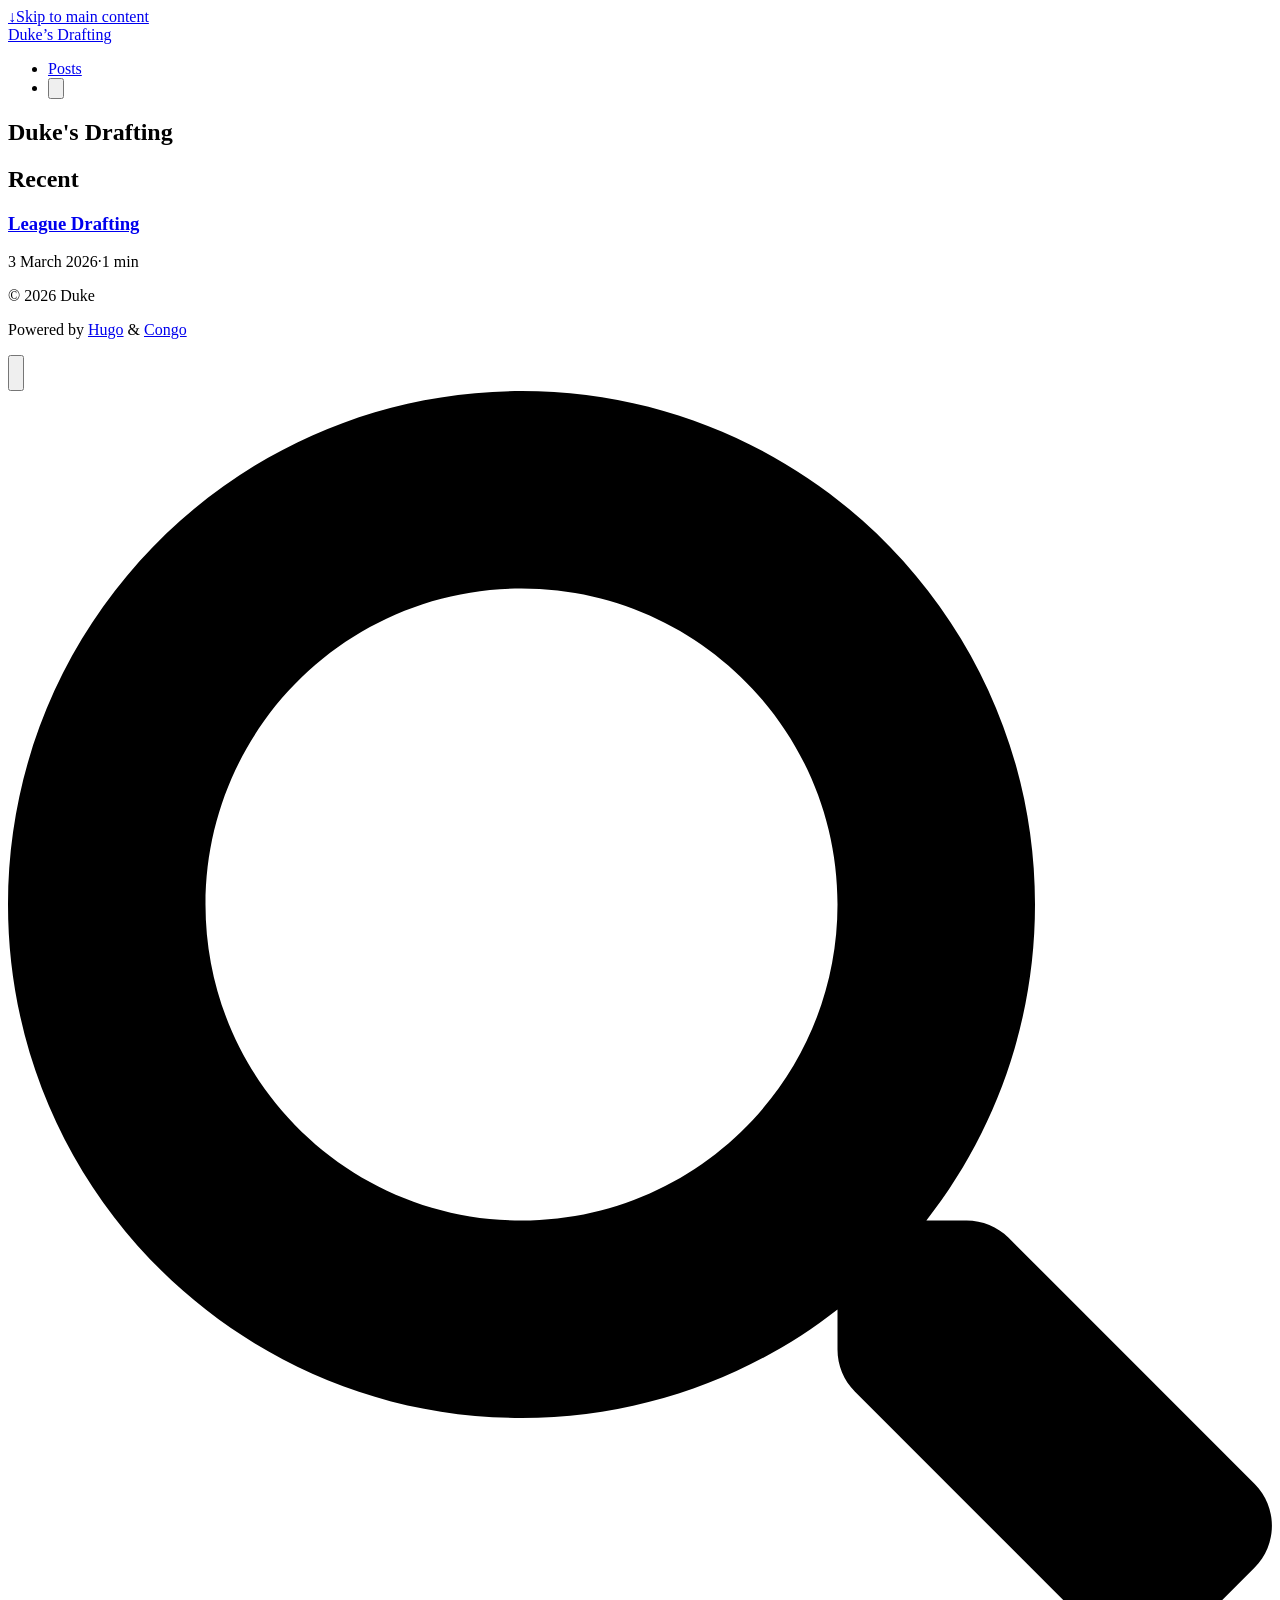
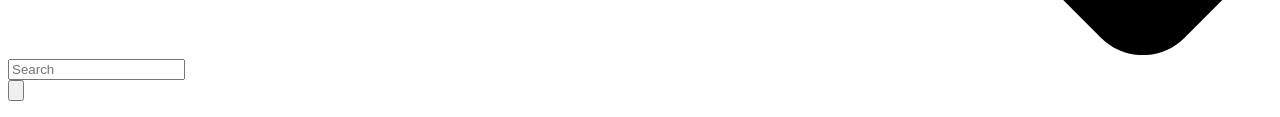
==== public/index.html @ 362f1097 "Adding all files" ====
<!doctype html>
<html
  lang="en-us"
  dir="ltr"
  class="scroll-smooth"
  data-default-appearance="light"
  data-auto-appearance="true"
><head>
	<meta name="generator" content="Hugo 0.157.0">
  <meta charset="utf-8" />
  <meta name="viewport" content="width=device-width, initial-scale=1.0" />
  <meta name="theme-color" content="#FFFFFF" />
  
  <title>Duke&#39;s Drafting</title>
    <meta name="title" content="Duke&#39;s Drafting" />
  
  
  
  
  
  <script
    type="text/javascript"
    src="https://ted-project-2026/js/appearance.min.8a082f81b27f3cb2ee528df0b0bdc39787034cf2cc34d4669fbc9977c929023c.js"
    integrity="sha256-iggvgbJ/PLLuUo3wsL3Dl4cDTPLMNNRmn7yZd8kpAjw="
  ></script>
  
  
  
  
  
  
  
    
  
  
  <link
    type="text/css"
    rel="stylesheet"
    href="https://ted-project-2026/css/main.bundle.min.133b8dbda9d30bdf64d2c902994867c1b1adf4827be5957a6b6c9d0d167339be.css"
    integrity="sha256-EzuNvanTC99k0skCmUhnwbGt9IJ75ZV6a2ydDRZzOb4="
  />
  
    
    
    
  
  
    
    
    
  
  
    
    
  
  
  
  
    
    <script
      defer
      type="text/javascript"
      id="script-bundle"
      src="https://ted-project-2026/js/main.bundle.min.409c6a8632c9740e94ef4387b727f5f71decdb2147a755d5b11a27c5c7595043.js"
      integrity="sha256-QJxqhjLJdA6U70OHtyf19x3s2yFHp1XVsRonxcdZUEM="
      data-copy="Copy"
      data-copied="Copied"
    ></script>
  
  
  <meta
    name="description"
    content="
      
        My personal blog
      
    "
  />
  
  
  
  
    <link rel="canonical" href="https://ted-project-2026/" />
  
  <link rel="alternate" type="application/rss+xml" href="https://ted-project-2026/index.xml" title="Duke's Drafting" />
  <link rel="alternate" type="application/json" href="https://ted-project-2026/index.json" title="Duke's Drafting" />
  
  
    <link rel="apple-touch-icon" sizes="180x180" href="/apple-touch-icon.png" />
    <link rel="icon" type="image/png" sizes="32x32" href="/favicon-32x32.png" />
    <link rel="icon" type="image/png" sizes="16x16" href="/favicon-16x16.png" />
    <link rel="manifest" href="/site.webmanifest" />
  
  
  
  
  
  
  
  
  <meta property="og:url" content="https://ted-project-2026/">
  <meta property="og:site_name" content="Duke&#39;s Drafting">
  <meta property="og:title" content="Duke&#39;s Drafting">
  <meta property="og:description" content="My personal blog">
  <meta property="og:locale" content="en_us">
  <meta property="og:type" content="website">

  
  <meta name="twitter:card" content="summary">
  <meta name="twitter:title" content="Duke&#39;s Drafting">
  <meta name="twitter:description" content="My personal blog">

  
  <script type="application/ld+json">
  {
    "@context": "https://schema.org",
    "@type": "WebSite",
    "@id": "https:\/\/ted-project-2026\/",
    "name": "Duke\u0027s Drafting",
    "description": "My personal blog",
    "inLanguage": "en-us",
    "url": "https:\/\/ted-project-2026\/",
    
    "publisher" : {
      "@type": "Person",
      "name": "Duke"
    }
  }
  </script>


  
  
    <meta name="author" content="Duke" />
  
  
  
  







  
  
  
  
  
  


  
  
</head>
<body
    class="m-auto flex h-screen max-w-7xl flex-col bg-neutral px-6 text-lg leading-7 text-neutral-900 dark:bg-neutral-800 dark:text-neutral sm:px-14 md:px-24 lg:px-32"
  >
    <div id="the-top" class="absolute flex self-center">
      <a
        class="-translate-y-8 rounded-b-lg bg-primary-200 px-3 py-1 text-sm focus:translate-y-0 dark:bg-neutral-600"
        href="#main-content"
        ><span class="pe-2 font-bold text-primary-600 dark:text-primary-400">&darr;</span
        >Skip to main content</a
      >
    </div>
    
    
      <header class="py-6 font-semibold text-neutral-900 dark:text-neutral sm:py-10 print:hidden">
  <nav class="flex items-start justify-between sm:items-center">
    
    <div class="flex flex-row items-center">
      
  <a
    class="decoration-primary-500 hover:underline hover:decoration-2 hover:underline-offset-2"
    rel="me"
    href="/"
    >Duke&rsquo;s Drafting</a
  >

    </div>
    
    
      <ul class="flex list-none flex-col text-end sm:flex-row">
        
          
            
            <li class="group mb-1 sm:mb-0 sm:me-7 sm:last:me-0.5">
              
                <a
                  href="/"
                  title="Posts"
                  
                  
                  ><span
                      class="decoration-primary-500 group-hover:underline group-hover:decoration-2 group-hover:underline-offset-2"
                      >Posts</span
                    >
                  </a
                >
              
            </li>
          
            
            <li class="group mb-1 sm:mb-0 sm:me-7 sm:last:me-0.5">
              
                
                
                  <button
                    id="search-button-1"
                    title="Search (/)"
                  >
                    
                      <span
                        class="group-dark:hover:text-primary-400 transition-colors group-hover:text-primary-600"
                      ><span class="icon relative inline-block px-1 align-text-bottom"><svg aria-hidden="true" focusable="false" data-prefix="fas" data-icon="search" class="svg-inline--fa fa-search fa-w-16" role="img" xmlns="http://www.w3.org/2000/svg" viewBox="0 0 512 512"><path fill="currentColor" d="M505 442.7L405.3 343c-4.5-4.5-10.6-7-17-7H372c27.6-35.3 44-79.7 44-128C416 93.1 322.9 0 208 0S0 93.1 0 208s93.1 208 208 208c48.3 0 92.7-16.4 128-44v16.3c0 6.4 2.5 12.5 7 17l99.7 99.7c9.4 9.4 24.6 9.4 33.9 0l28.3-28.3c9.4-9.4 9.4-24.6.1-34zM208 336c-70.7 0-128-57.2-128-128 0-70.7 57.2-128 128-128 70.7 0 128 57.2 128 128 0 70.7-57.2 128-128 128z"/></svg>
</span></span><span
                        class="decoration-primary-500 group-hover:underline group-hover:decoration-2 group-hover:underline-offset-2"
                        ></span
                      >
                    
                  </button>
                
              
            </li>
          
          
        
      </ul>
    
  </nav>
</header>

    
    <div class="relative flex grow flex-col">
      <main id="main-content" class="grow">
        
  
  
    <article class="prose max-w-full dark:prose-invert">
  
    <header>
      <h1>Duke's Drafting</h1>
    </header>
  
  <section></section>
</article>
<section>
  
  <h2 class="mt-8 text-2xl font-extrabold">Recent</h2>
  
    <article class="mt-6 flex max-w-prose flex-row">
  <div>
    <h3 class="flex items-center text-xl font-semibold">
      
        <a
          class="text-neutral-800 decoration-primary-500 hover:underline hover:underline-offset-2 dark:text-neutral"
          href="https://ted-project-2026/posts/league-drafting/"
          >League Drafting</a
        >
      
      
      
    </h3>
    <div class="text-sm text-neutral-500 dark:text-neutral-400">
      







  

  
  
    
  

  

  

  
    
  

  


  <div class="flex flex-row flex-wrap items-center">
    
    
      <time datetime="2026-03-03 20:36:28 -0500 EST">3 March 2026</time><span class="px-2 text-primary-500">&middot;</span><span title="Reading time">1 min</span>
    

    
    
  </div>

  
  


    </div>
    
  </div>
</article>

  


</section>

  

      </main>
      
        <div
          class="pointer-events-none absolute bottom-0 end-0 top-[100vh] w-12"
          id="to-top"
          hidden="true"
        >
          <a
            href="#the-top"
            class="pointer-events-auto sticky top-[calc(100vh-5.5rem)] flex h-12 w-12 items-center justify-center rounded-full bg-neutral/50 text-xl text-neutral-700 backdrop-blur hover:text-primary-600 dark:bg-neutral-800/50 dark:text-neutral dark:hover:text-primary-400"
            aria-label="Scroll to top"
            title="Scroll to top"
          >
            &uarr;
          </a>
        </div>
      <footer class="py-10 print:hidden">
  
  
  <div class="flex items-center justify-between">
    <div>
      
      
        <p class="text-sm text-neutral-500 dark:text-neutral-400">
            © 2026 Duke
        </p>
      
      
      
        <p class="text-xs text-neutral-500 dark:text-neutral-400">
          
          
          Powered by <a class="hover:underline hover:decoration-primary-400 hover:text-primary-500"
            href="https://gohugo.io/" target="_blank" rel="noopener noreferrer">Hugo</a> &amp; <a class="hover:underline hover:decoration-primary-400 hover:text-primary-500" href="https://github.com/jpanther/congo" target="_blank" rel="noopener noreferrer">Congo</a>
        </p>
      
    </div>
    <div class="flex flex-row items-center">
      
      
      
      
        <div
          class="me-14 cursor-pointer text-sm text-neutral-700 hover:text-primary-600 dark:text-neutral dark:hover:text-primary-400"
        >
          <button id="appearance-switcher-0" type="button" aria-label="appearance switcher">
            <div
              class="flex h-12 w-12 items-center justify-center dark:hidden"
              title="Switch to dark appearance"
            >
              <span class="icon relative inline-block px-1 align-text-bottom"><svg xmlns="http://www.w3.org/2000/svg" viewBox="0 0 512 512"><path fill="currentColor" d="M32 256c0-123.8 100.3-224 223.8-224c11.36 0 29.7 1.668 40.9 3.746c9.616 1.777 11.75 14.63 3.279 19.44C245 86.5 211.2 144.6 211.2 207.8c0 109.7 99.71 193 208.3 172.3c9.561-1.805 16.28 9.324 10.11 16.95C387.9 448.6 324.8 480 255.8 480C132.1 480 32 379.6 32 256z"/></svg>
</span>
            </div>
            <div
              class="hidden h-12 w-12 items-center justify-center dark:flex"
              title="Switch to light appearance"
            >
              <span class="icon relative inline-block px-1 align-text-bottom"><svg xmlns="http://www.w3.org/2000/svg" viewBox="0 0 512 512"><path fill="currentColor" d="M256 159.1c-53.02 0-95.1 42.98-95.1 95.1S202.1 351.1 256 351.1s95.1-42.98 95.1-95.1S309 159.1 256 159.1zM509.3 347L446.1 255.1l63.15-91.01c6.332-9.125 1.104-21.74-9.826-23.72l-109-19.7l-19.7-109c-1.975-10.93-14.59-16.16-23.72-9.824L256 65.89L164.1 2.736c-9.125-6.332-21.74-1.107-23.72 9.824L121.6 121.6L12.56 141.3C1.633 143.2-3.596 155.9 2.736 164.1L65.89 256l-63.15 91.01c-6.332 9.125-1.105 21.74 9.824 23.72l109 19.7l19.7 109c1.975 10.93 14.59 16.16 23.72 9.824L256 446.1l91.01 63.15c9.127 6.334 21.75 1.107 23.72-9.822l19.7-109l109-19.7C510.4 368.8 515.6 356.1 509.3 347zM256 383.1c-70.69 0-127.1-57.31-127.1-127.1c0-70.69 57.31-127.1 127.1-127.1s127.1 57.3 127.1 127.1C383.1 326.7 326.7 383.1 256 383.1z"/></svg>
</span>
            </div>
          </button>
        </div>
      
    </div>
  </div>
  
  
</footer>
<div
  id="search-wrapper"
  class="invisible fixed inset-0 z-50 flex h-screen w-screen cursor-default flex-col bg-neutral-500/50 p-4 backdrop-blur-sm dark:bg-neutral-900/50 sm:p-6 md:p-[10vh] lg:p-[12vh]"
  data-url="https://ted-project-2026/"
>
  <div
    id="search-modal"
    class="top-20 mx-auto flex min-h-0 w-full max-w-3xl flex-col rounded-md border border-neutral-200 bg-neutral shadow-lg dark:border-neutral-700 dark:bg-neutral-800"
  >
    <header class="relative z-10 flex flex-none items-center justify-between px-2">
      <form class="flex min-w-0 flex-auto items-center">
        <div class="flex h-8 w-8 items-center justify-center text-neutral-400">
          <span class="icon relative inline-block px-1 align-text-bottom"><svg aria-hidden="true" focusable="false" data-prefix="fas" data-icon="search" class="svg-inline--fa fa-search fa-w-16" role="img" xmlns="http://www.w3.org/2000/svg" viewBox="0 0 512 512"><path fill="currentColor" d="M505 442.7L405.3 343c-4.5-4.5-10.6-7-17-7H372c27.6-35.3 44-79.7 44-128C416 93.1 322.9 0 208 0S0 93.1 0 208s93.1 208 208 208c48.3 0 92.7-16.4 128-44v16.3c0 6.4 2.5 12.5 7 17l99.7 99.7c9.4 9.4 24.6 9.4 33.9 0l28.3-28.3c9.4-9.4 9.4-24.6.1-34zM208 336c-70.7 0-128-57.2-128-128 0-70.7 57.2-128 128-128 70.7 0 128 57.2 128 128 0 70.7-57.2 128-128 128z"/></svg>
</span>
        </div>
        <input
          type="search"
          id="search-query"
          class="mx-1 flex h-12 flex-auto appearance-none bg-transparent focus:outline-dotted focus:outline-2 focus:outline-transparent"
          placeholder="Search"
          tabindex="0"
        />
      </form>
      <button
        id="close-search-button"
        class="flex h-8 w-8 items-center justify-center text-neutral-700 hover:text-primary-600 dark:text-neutral dark:hover:text-primary-400"
        title="Close (Esc)"
      >
        <span class="icon relative inline-block px-1 align-text-bottom"><svg xmlns="http://www.w3.org/2000/svg" viewBox="0 0 320 512"><path fill="currentColor" d="M310.6 361.4c12.5 12.5 12.5 32.75 0 45.25C304.4 412.9 296.2 416 288 416s-16.38-3.125-22.62-9.375L160 301.3L54.63 406.6C48.38 412.9 40.19 416 32 416S15.63 412.9 9.375 406.6c-12.5-12.5-12.5-32.75 0-45.25l105.4-105.4L9.375 150.6c-12.5-12.5-12.5-32.75 0-45.25s32.75-12.5 45.25 0L160 210.8l105.4-105.4c12.5-12.5 32.75-12.5 45.25 0s12.5 32.75 0 45.25l-105.4 105.4L310.6 361.4z"/></svg>
</span>
      </button>
    </header>
    <section class="flex-auto overflow-auto px-2">
      <ul id="search-results">
        
      </ul>
    </section>
  </div>
</div>

    </div>
  </body>
</html>
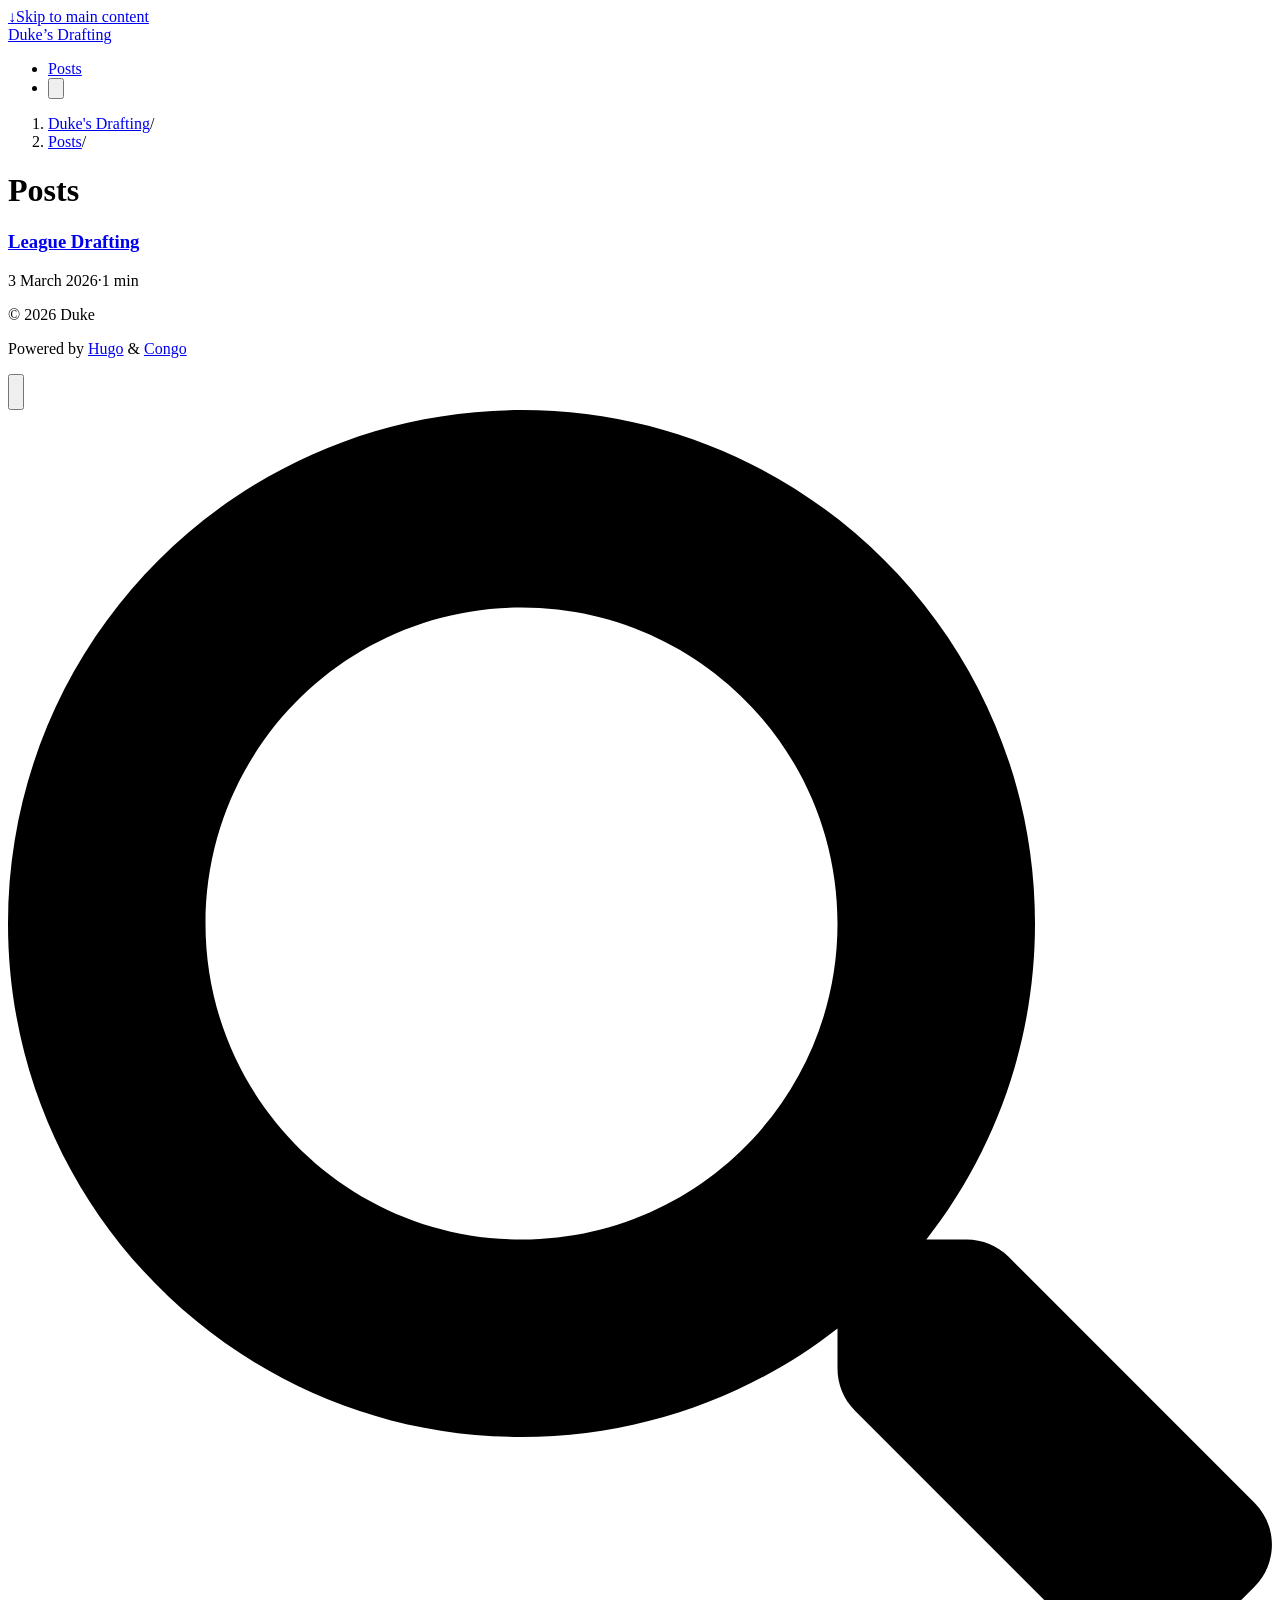
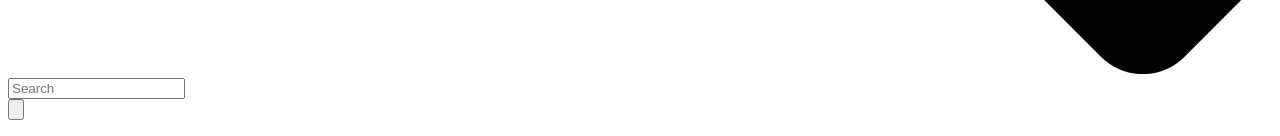
==== commit 56405a96: "Adding files" ====
--- a/public/index.html
+++ b/public/index.html
@@ -13,13 +13,12 @@
   data-default-appearance="light"
   data-auto-appearance="true"
 ><head>
-	<meta name="generator" content="Hugo 0.157.0">
   <meta charset="utf-8" />
   <meta name="viewport" content="width=device-width, initial-scale=1.0" />
   <meta name="theme-color" content="#FFFFFF" />
   
-  <title>Duke&#39;s Drafting</title>
-    <meta name="title" content="Duke&#39;s Drafting" />
+  <title>Posts &middot; Duke&#39;s Drafting</title>
+    <meta name="title" content="Posts &middot; Duke&#39;s Drafting" />
   
   
   
@@ -78,9 +77,7 @@
   <meta
     name="description"
     content="
-      
-        My personal blog
-      
+      All my blog posts
     "
   />
   
@@ -90,7 +87,6 @@
     <link rel="canonical" href="https://ted-project-2026/" />
   
   <link rel="alternate" type="application/rss+xml" href="https://ted-project-2026/index.xml" title="Duke's Drafting" />
-  <link rel="alternate" type="application/json" href="https://ted-project-2026/index.json" title="Duke's Drafting" />
   
   
     <link rel="apple-touch-icon" sizes="180x180" href="/apple-touch-icon.png" />
@@ -107,34 +103,18 @@
   
   <meta property="og:url" content="https://ted-project-2026/">
   <meta property="og:site_name" content="Duke&#39;s Drafting">
-  <meta property="og:title" content="Duke&#39;s Drafting">
-  <meta property="og:description" content="My personal blog">
+  <meta property="og:title" content="Posts">
+  <meta property="og:description" content="All my blog posts">
   <meta property="og:locale" content="en_us">
   <meta property="og:type" content="website">
 
   
   <meta name="twitter:card" content="summary">
-  <meta name="twitter:title" content="Duke&#39;s Drafting">
-  <meta name="twitter:description" content="My personal blog">
-
-  
-  <script type="application/ld+json">
-  {
-    "@context": "https://schema.org",
-    "@type": "WebSite",
-    "@id": "https:\/\/ted-project-2026\/",
-    "name": "Duke\u0027s Drafting",
-    "description": "My personal blog",
-    "inLanguage": "en-us",
-    "url": "https:\/\/ted-project-2026\/",
-    
-    "publisher" : {
-      "@type": "Person",
-      "name": "Duke"
-    }
-  }
-  </script>
-
+  <meta name="twitter:title" content="Posts">
+  <meta name="twitter:description" content="All my blog posts">
+
+  
+  
 
   
   
@@ -244,20 +224,49 @@
       <main id="main-content" class="grow">
         
   
-  
-    <article class="prose max-w-full dark:prose-invert">
-  
-    <header>
-      <h1>Duke's Drafting</h1>
-    </header>
-  
-  <section></section>
-</article>
-<section>
-  
-  <h2 class="mt-8 text-2xl font-extrabold">Recent</h2>
-  
-    <article class="mt-6 flex max-w-prose flex-row">
+  <header>
+    
+      <ol class="text-sm text-neutral-500 dark:text-neutral-400 print:hidden">
+  
+  
+    
+  
+  <li class="hidden inline">
+    <a
+      class="dark:underline-neutral-600 decoration-neutral-300 hover:underline"
+      href="https://ted-project-2026/"
+      >Duke&#39;s Drafting</a
+    ><span class="px-1 text-primary-500">/</span>
+  </li>
+
+  
+  <li class="hidden inline">
+    <a
+      class="dark:underline-neutral-600 decoration-neutral-300 hover:underline"
+      href="https://ted-project-2026/"
+      >Posts</a
+    ><span class="px-1 text-primary-500">/</span>
+  </li>
+
+</ol>
+
+
+    
+    <h1 class="mt-0 text-4xl font-extrabold text-neutral-900 dark:text-neutral">Posts</h1>
+  </header>
+  <section
+    class="mt-0 prose flex max-w-full flex-col dark:prose-invert lg:flex-row"
+  >
+    
+    <div class="min-h-0 min-w-0 max-w-prose grow">
+      
+    </div>
+  </section>
+  
+    <section>
+      
+        
+          <article class="mt-6 flex max-w-prose flex-row">
   <div>
     <h3 class="flex items-center text-xl font-semibold">
       
@@ -316,10 +325,10 @@
   </div>
 </article>
 
-  
-
-
-</section>
+        
+      
+    </section>
+    
 
   
 
